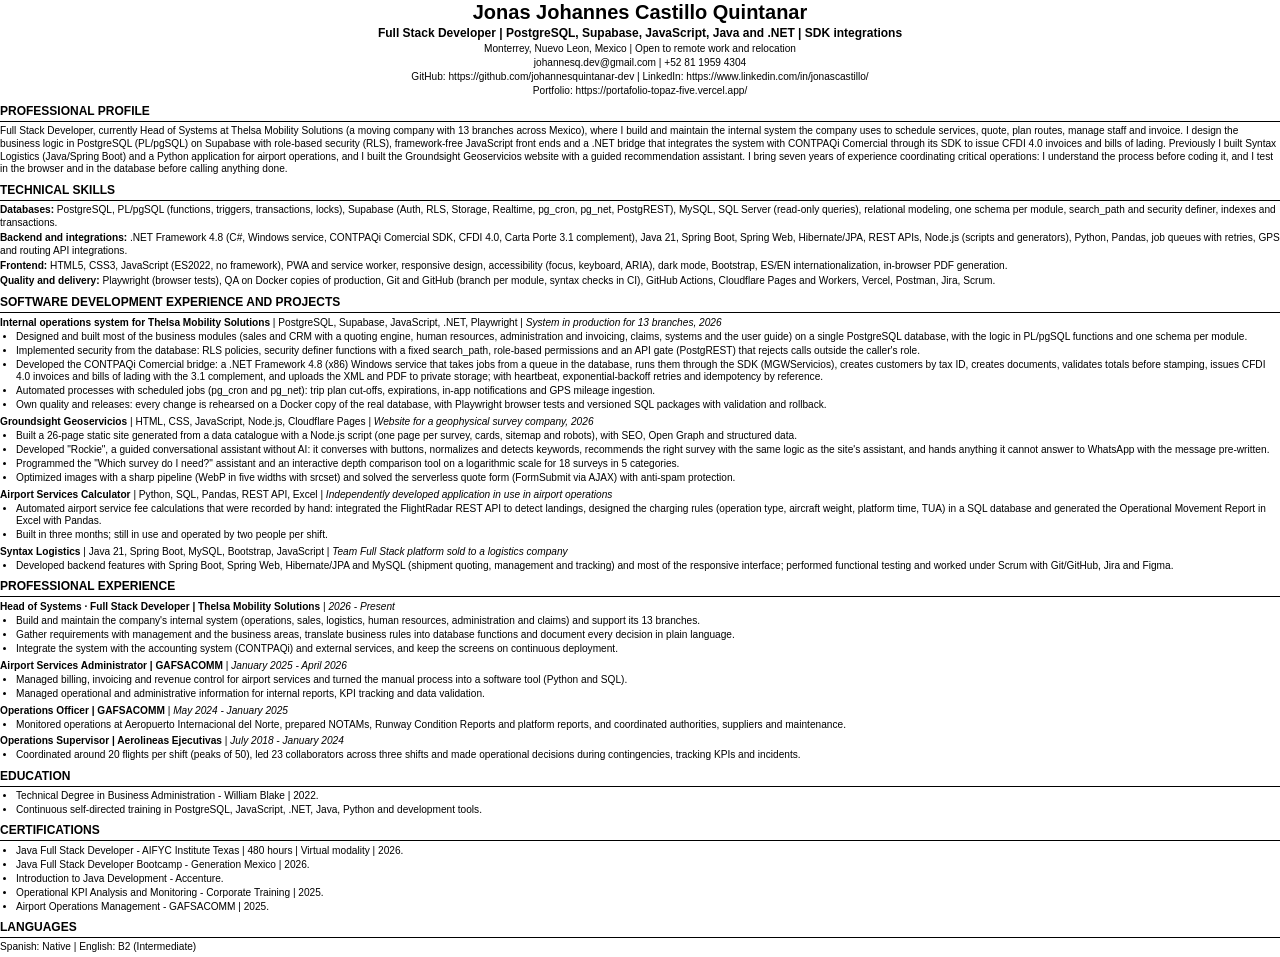
==== assets/cv/fuente/cv-en.html @ ac8b8860 "Portafolio: diseño minimalista con tres temas, puente CONTPAQi (SDK) y Groundsight explicados a nive" ====
<!doctype html>
<html lang="en">
<head>
  <meta charset="utf-8">
  <title>Jonas Castillo — Resume</title>
  <link rel="stylesheet" href="cv.css">
</head>
<body>
  <header class="cabeza">
    <h1>Jonas Johannes Castillo Quintanar</h1>
    <p class="titulo">Full Stack Developer | PostgreSQL, Supabase, JavaScript, Java and .NET | SDK integrations</p>
    <p>Monterrey, Nuevo Leon, Mexico | Open to remote work and relocation</p>
    <p>johannesq.dev@gmail.com | +52 81 1959 4304</p>
    <p>GitHub: https://github.com/johannesquintanar-dev | LinkedIn: https://www.linkedin.com/in/jonascastillo/</p>
    <p>Portfolio: https://portafolio-topaz-five.vercel.app/</p>
  </header>

  <h2>PROFESSIONAL PROFILE</h2>
  <p>Full Stack Developer, currently Head of Systems at Thelsa Mobility Solutions (a moving company with 13 branches across Mexico), where I build and maintain the internal system the company uses to schedule services, quote, plan routes, manage staff and invoice. I design the business logic in PostgreSQL (PL/pgSQL) on Supabase with role-based security (RLS), framework-free JavaScript front ends and a .NET bridge that integrates the system with CONTPAQi Comercial through its SDK to issue CFDI 4.0 invoices and bills of lading. Previously I built Syntax Logistics (Java/Spring Boot) and a Python application for airport operations, and I built the Groundsight Geoservicios website with a guided recommendation assistant. I bring seven years of experience coordinating critical operations: I understand the process before coding it, and I test in the browser and in the database before calling anything done.</p>

  <h2>TECHNICAL SKILLS</h2>
  <p><b>Databases:</b> PostgreSQL, PL/pgSQL (functions, triggers, transactions, locks), Supabase (Auth, RLS, Storage, Realtime, pg_cron, pg_net, PostgREST), MySQL, SQL Server (read-only queries), relational modeling, one schema per module, search_path and security definer, indexes and transactions.</p>
  <p><b>Backend and integrations:</b> .NET Framework 4.8 (C#, Windows service, CONTPAQi Comercial SDK, CFDI 4.0, Carta Porte 3.1 complement), Java 21, Spring Boot, Spring Web, Hibernate/JPA, REST APIs, Node.js (scripts and generators), Python, Pandas, job queues with retries, GPS and routing API integrations.</p>
  <p><b>Frontend:</b> HTML5, CSS3, JavaScript (ES2022, no framework), PWA and service worker, responsive design, accessibility (focus, keyboard, ARIA), dark mode, Bootstrap, ES/EN internationalization, in-browser PDF generation.</p>
  <p><b>Quality and delivery:</b> Playwright (browser tests), QA on Docker copies of production, Git and GitHub (branch per module, syntax checks in CI), GitHub Actions, Cloudflare Pages and Workers, Vercel, Postman, Jira, Scrum.</p>

  <h2>SOFTWARE DEVELOPMENT EXPERIENCE AND PROJECTS</h2>
  <p class="proy"><b>Internal operations system for Thelsa Mobility Solutions</b> | PostgreSQL, Supabase, JavaScript, .NET, Playwright | <i>System in production for 13 branches, 2026</i></p>
  <ul>
    <li>Designed and built most of the business modules (sales and CRM with a quoting engine, human resources, administration and invoicing, claims, systems and the user guide) on a single PostgreSQL database, with the logic in PL/pgSQL functions and one schema per module.</li>
    <li>Implemented security from the database: RLS policies, security definer functions with a fixed search_path, role-based permissions and an API gate (PostgREST) that rejects calls outside the caller's role.</li>
    <li>Developed the CONTPAQi Comercial bridge: a .NET Framework 4.8 (x86) Windows service that takes jobs from a queue in the database, runs them through the SDK (MGWServicios), creates customers by tax ID, creates documents, validates totals before stamping, issues CFDI 4.0 invoices and bills of lading with the 3.1 complement, and uploads the XML and PDF to private storage; with heartbeat, exponential-backoff retries and idempotency by reference.</li>
    <li>Automated processes with scheduled jobs (pg_cron and pg_net): trip plan cut-offs, expirations, in-app notifications and GPS mileage ingestion.</li>
    <li>Own quality and releases: every change is rehearsed on a Docker copy of the real database, with Playwright browser tests and versioned SQL packages with validation and rollback.</li>
  </ul>
  <p class="proy"><b>Groundsight Geoservicios</b> | HTML, CSS, JavaScript, Node.js, Cloudflare Pages | <i>Website for a geophysical survey company, 2026</i></p>
  <ul>
    <li>Built a 26-page static site generated from a data catalogue with a Node.js script (one page per survey, cards, sitemap and robots), with SEO, Open Graph and structured data.</li>
    <li>Developed "Rockie", a guided conversational assistant without AI: it converses with buttons, normalizes and detects keywords, recommends the right survey with the same logic as the site's assistant, and hands anything it cannot answer to WhatsApp with the message pre-written.</li>
    <li>Programmed the "Which survey do I need?" assistant and an interactive depth comparison tool on a logarithmic scale for 18 surveys in 5 categories.</li>
    <li>Optimized images with a sharp pipeline (WebP in five widths with srcset) and solved the serverless quote form (FormSubmit via AJAX) with anti-spam protection.</li>
  </ul>
  <p class="proy"><b>Airport Services Calculator</b> | Python, SQL, Pandas, REST API, Excel | <i>Independently developed application in use in airport operations</i></p>
  <ul>
    <li>Automated airport service fee calculations that were recorded by hand: integrated the FlightRadar REST API to detect landings, designed the charging rules (operation type, aircraft weight, platform time, TUA) in a SQL database and generated the Operational Movement Report in Excel with Pandas.</li>
    <li>Built in three months; still in use and operated by two people per shift.</li>
  </ul>
  <p class="proy"><b>Syntax Logistics</b> | Java 21, Spring Boot, MySQL, Bootstrap, JavaScript | <i>Team Full Stack platform sold to a logistics company</i></p>
  <ul>
    <li>Developed backend features with Spring Boot, Spring Web, Hibernate/JPA and MySQL (shipment quoting, management and tracking) and most of the responsive interface; performed functional testing and worked under Scrum with Git/GitHub, Jira and Figma.</li>
  </ul>

  <h2>PROFESSIONAL EXPERIENCE</h2>
  <p class="puesto"><b>Head of Systems · Full Stack Developer | Thelsa Mobility Solutions</b> | <i>2026 - Present</i></p>
  <ul>
    <li>Build and maintain the company's internal system (operations, sales, logistics, human resources, administration and claims) and support its 13 branches.</li>
    <li>Gather requirements with management and the business areas, translate business rules into database functions and document every decision in plain language.</li>
    <li>Integrate the system with the accounting system (CONTPAQi) and external services, and keep the screens on continuous deployment.</li>
  </ul>
  <p class="puesto"><b>Airport Services Administrator | GAFSACOMM</b> | <i>January 2025 - April 2026</i></p>
  <ul>
    <li>Managed billing, invoicing and revenue control for airport services and turned the manual process into a software tool (Python and SQL).</li>
    <li>Managed operational and administrative information for internal reports, KPI tracking and data validation.</li>
  </ul>
  <p class="puesto"><b>Operations Officer | GAFSACOMM</b> | <i>May 2024 - January 2025</i></p>
  <ul>
    <li>Monitored operations at Aeropuerto Internacional del Norte, prepared NOTAMs, Runway Condition Reports and platform reports, and coordinated authorities, suppliers and maintenance.</li>
  </ul>
  <p class="puesto"><b>Operations Supervisor | Aerolineas Ejecutivas</b> | <i>July 2018 - January 2024</i></p>
  <ul>
    <li>Coordinated around 20 flights per shift (peaks of 50), led 23 collaborators across three shifts and made operational decisions during contingencies, tracking KPIs and incidents.</li>
  </ul>

  <h2>EDUCATION</h2>
  <ul>
    <li>Technical Degree in Business Administration - William Blake | 2022.</li>
    <li>Continuous self-directed training in PostgreSQL, JavaScript, .NET, Java, Python and development tools.</li>
  </ul>

  <h2>CERTIFICATIONS</h2>
  <ul>
    <li>Java Full Stack Developer - AIFYC Institute Texas | 480 hours | Virtual modality | 2026.</li>
    <li>Java Full Stack Developer Bootcamp - Generation Mexico | 2026.</li>
    <li>Introduction to Java Development - Accenture.</li>
    <li>Operational KPI Analysis and Monitoring - Corporate Training | 2025.</li>
    <li>Airport Operations Management - GAFSACOMM | 2025.</li>
  </ul>

  <h2>LANGUAGES</h2>
  <p>Spanish: Native | English: B2 (Intermediate)</p>
</body>
</html>
---- assets/cv/fuente/cv.css ----
/* Formato del CV: el mismo del PDF anterior (una columna, Arial, títulos en mayúsculas con línea). */
@page { size: Letter; margin: 9mm 10mm; }
* { box-sizing: border-box; }
body { margin: 0; font-family: Arial, Helvetica, sans-serif; font-size: 7.6pt; line-height: 1.25; color: #000; }
.cabeza { text-align: center; margin-bottom: 4pt; }
.cabeza h1 { margin: 0; font-size: 15pt; }
.cabeza .titulo { font-weight: bold; font-size: 9pt; }
.cabeza p { margin: 1pt 0; }
h2 { font-size: 9pt; margin: 5pt 0 2.5pt; padding-bottom: 1.5pt; border-bottom: 1px solid #000; }
p { margin: 0 0 2pt; }
.proy, .puesto { margin-top: 3pt; margin-bottom: 1pt; }
ul { margin: 0 0 2pt; padding-left: 12pt; }
li { margin: 0 0 1pt; }
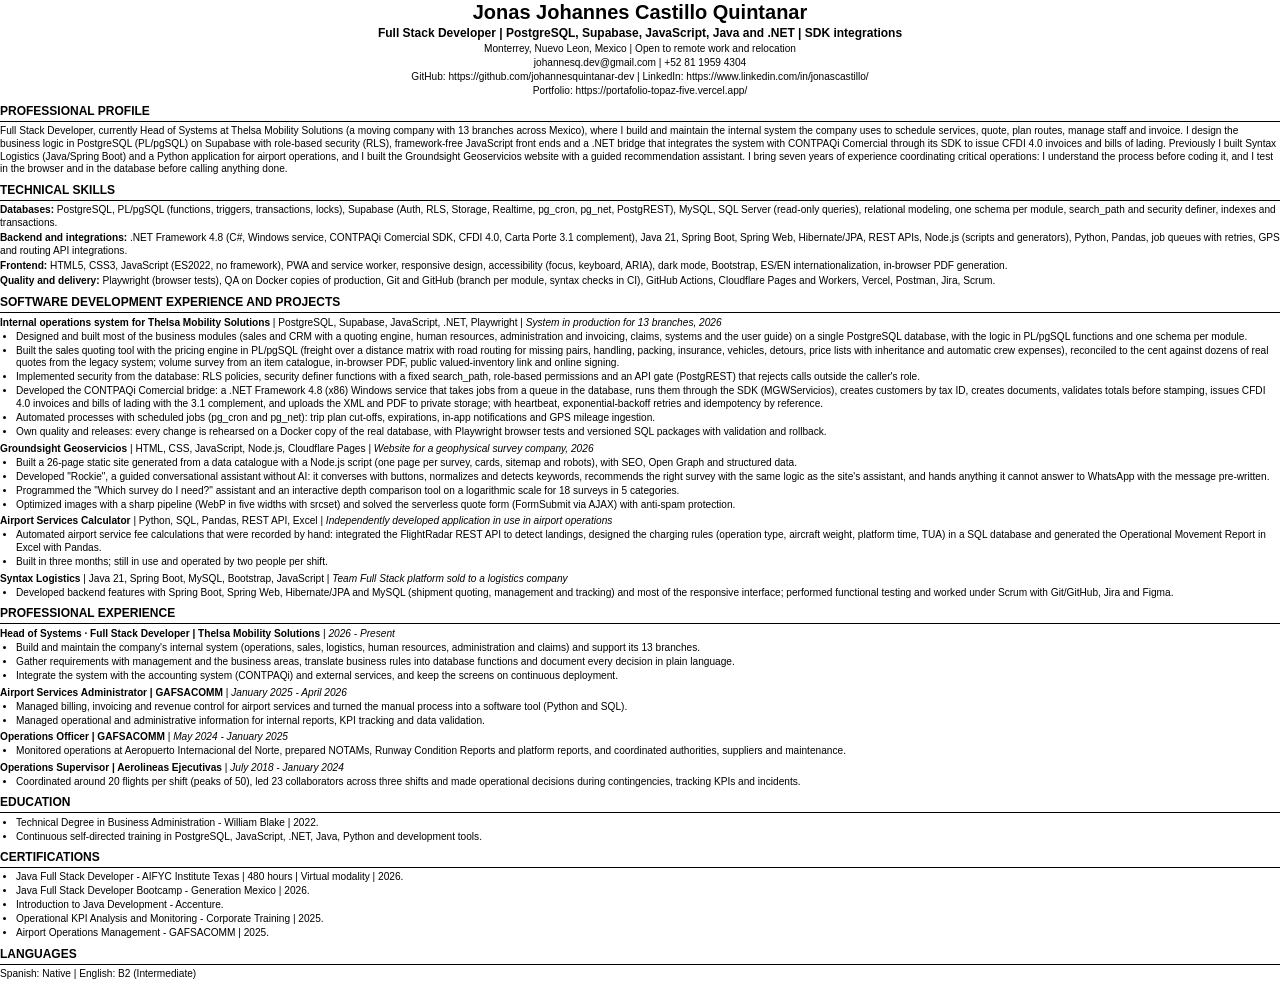
==== commit 4664261a: "Portafolio: el cotizador como caso técnico propio, capturas del sistema en modo oscuro y el cotizado" ====
--- a/assets/cv/fuente/cv-en.html
+++ b/assets/cv/fuente/cv-en.html
@@ -28,6 +28,7 @@
   <p class="proy"><b>Internal operations system for Thelsa Mobility Solutions</b> | PostgreSQL, Supabase, JavaScript, .NET, Playwright | <i>System in production for 13 branches, 2026</i></p>
   <ul>
     <li>Designed and built most of the business modules (sales and CRM with a quoting engine, human resources, administration and invoicing, claims, systems and the user guide) on a single PostgreSQL database, with the logic in PL/pgSQL functions and one schema per module.</li>
+    <li>Built the sales quoting tool with the pricing engine in PL/pgSQL (freight over a distance matrix with road routing for missing pairs, handling, packing, insurance, vehicles, detours, price lists with inheritance and automatic crew expenses), reconciled to the cent against dozens of real quotes from the legacy system; volume survey from an item catalogue, in-browser PDF, public valued-inventory link and online signing.</li>
     <li>Implemented security from the database: RLS policies, security definer functions with a fixed search_path, role-based permissions and an API gate (PostgREST) that rejects calls outside the caller's role.</li>
     <li>Developed the CONTPAQi Comercial bridge: a .NET Framework 4.8 (x86) Windows service that takes jobs from a queue in the database, runs them through the SDK (MGWServicios), creates customers by tax ID, creates documents, validates totals before stamping, issues CFDI 4.0 invoices and bills of lading with the 3.1 complement, and uploads the XML and PDF to private storage; with heartbeat, exponential-backoff retries and idempotency by reference.</li>
     <li>Automated processes with scheduled jobs (pg_cron and pg_net): trip plan cut-offs, expirations, in-app notifications and GPS mileage ingestion.</li>
